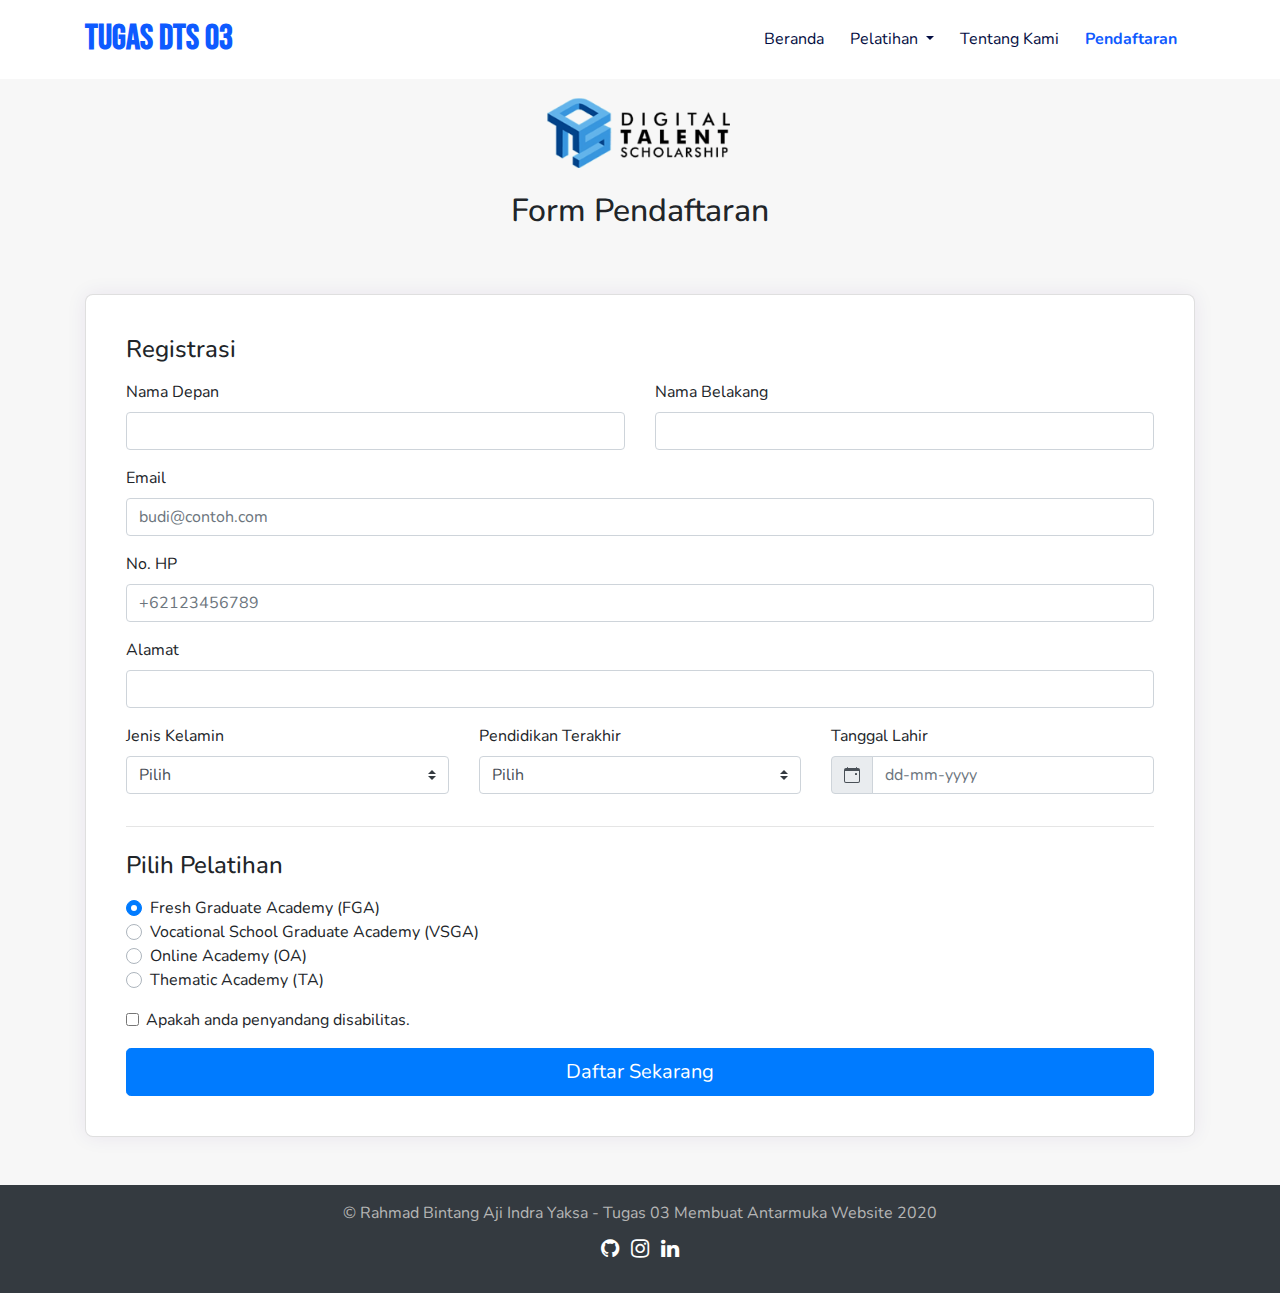
==== form-pendaftaran.html @ 2f12f523 "First Commit" ====
<!doctype html>
<html lang="en">

<head>
    <!-- Required meta tags -->
    <meta charset="utf-8">
    <meta name="viewport" content="width=device-width, initial-scale=1, shrink-to-fit=no">

    <title>Tugas Membuat Antarmuka Website</title>

    <!-- Bootstrap CSS -->
    <link rel="stylesheet" href="https://stackpath.bootstrapcdn.com/bootstrap/4.5.2/css/bootstrap.min.css"
        integrity="sha384-JcKb8q3iqJ61gNV9KGb8thSsNjpSL0n8PARn9HuZOnIxN0hoP+VmmDGMN5t9UJ0Z" crossorigin="anonymous">
    <!-- CSS Datepicker -->
    <link rel="stylesheet" href="datepicker/dist/css/bootstrap-datepicker.css">
    <!-- Font -->
    <link href="https://fonts.googleapis.com/css2?family=Bebas+Neue&display=swap" rel="stylesheet">
    <link href="https://fonts.googleapis.com/css2?family=Nunito:wght@300;400;600;700;800&display=swap" rel="stylesheet">
    <!-- Icon -->
    <link rel="stylesheet" href="https://cdnjs.cloudflare.com/ajax/libs/font-awesome/4.7.0/css/font-awesome.min.css">
    <!-- CSS Custom -->
    <link rel="stylesheet" href="style.css">
</head>

<body>

    <!-- Header -->
    <header>
        <nav class="navbar navbar-expand-lg navbar-light bg-white fixed-top">
            <div class="container">
                <a class="logo navbar-brand" href="index.html">Tugas DTS 03</a>
                <button class="navbar-toggler" type="button" data-toggle="collapse"
                    data-target="#navbarSupportedContent" aria-controls="navbarSupportedContent" aria-expanded="false"
                    aria-label="Toggle navigation">
                    <span class="navbar-toggler-icon"></span>
                </button>

                <div class="collapse navbar-collapse" id="navbarSupportedContent">
                    <ul class="navbar-nav ml-auto">
                        <li class="nav-item">
                            <a class="nav-link" href="index.html">Beranda</a>
                        <li class="nav-item dropdown">
                            <a class="nav-link dropdown-toggle" href="#" id="navbarDropdown" role="button"
                                data-toggle="dropdown" aria-haspopup="true" aria-expanded="false">
                                Pelatihan
                            </a>
                            <div class="dropdown-menu" aria-labelledby="navbarDropdown">
                                <a class="dropdown-item" href="#">Vocational School Graduate Academy
                                    (VSGA)</a>
                                <a class="dropdown-item" href="#">Fresh Graduate Academy
                                    (FGA)</a>
                                <a class="dropdown-item" href="#">Online Academy
                                    (OA)</a>
                                <a class="dropdown-item" href="#">Thematic Academy
                                    (TA)</a>
                            </div>
                        </li>
                        <li class="nav-item">
                            <a class="nav-link" href="#">Tentang Kami</a>
                        </li>
                        <li class="nav-item">
                            <a class="nav-link active" href="form-pendaftaran.html">Pendaftaran</a>
                        </li>
                    </ul>
        </nav>
        </div>
    </header>

    <section class="header-content mt-5">
        <div class="container">
            <div class="content">
                <div class="py-5 text-center">
                    <img class="d-block mx-auto mb-4" src="/images/logo.png" alt="Logo DTS" height="72">
                    <h2>Form Pendaftaran</h2>
                    <p class="lead"></p>
                </div>
    </section>

    <div class="container">
        <div class="card card-regis">
            <div class="card-body">
                <div class="row">
                    <div class=" col-md-12">
                        <h4 class="mb-3">Registrasi</h4>
                        <form class="needs-validation">
                            <div class="row">
                                <div class="col-md-6 mb-3">
                                    <label for="firstName">Nama Depan</label>
                                    <input type="text" class="form-control" id="firstName" placeholder="" value=""
                                        required="">
                                </div>
                                <div class="col-md-6 mb-3">
                                    <label for="lastName">Nama Belakang</label>
                                    <input type="text" class="form-control" id="lastName" placeholder="" value=""
                                        required="">
                                </div>
                            </div>

                            <div class="mb-3">
                                <label for="email">Email <span class="text-muted"></span></label>
                                <input type="email" class="form-control" id="email" placeholder="budi@contoh.com">
                            </div>

                            <div class="mb-3">
                                <label for="email">No. HP</label>
                                <input type="email" class="form-control" id="email" placeholder="+62123456789">
                            </div>

                            <div class="mb-3"> <label for="address">Alamat</label>
                                <input type="text" class="form-control" id="address" required="">
                            </div>

                            <div class="row">
                                <div class="col-md-4 mb-3">
                                    <label for="country">Jenis Kelamin</label>
                                    <select class="custom-select d-block w-100" id="country" required="">
                                        <option value="">Pilih</option>
                                        <option>Laki-laki</option>
                                        <option>Perempuan</option>
                                    </select>

                                </div>
                                <div class="col-md-4 mb-3">
                                    <label fortate">Pendidikan Terakhir</label>
                                    <select class="custom-select d-block w-100" id="state" required="">
                                        <option value="">Pilih</option>
                                        <option>SMA</option>
                                        <option>DIploma</option>
                                        <option>Sarjana</option>
                                    </select>
                                </div>

                                <div class="col-md-4 mb-3">
                                    <label fortate">Tanggal Lahir</label>
                                    <div class="input-group">
                                        <div class="input-group-prepend">
                                            <span class="input-group-text calender-fill" id="basic-addon1">
                                                <svg width="1em" height="1em" viewBox="0 0 16 16"
                                                    class="bi bi-calendar-event" fill="currentColor"
                                                    xmlns="http://www.w3.org/2000/svg">
                                                    <path fill-rule="evenodd"
                                                        d="M3.5 0a.5.5 0 0 1 .5.5V1h8V.5a.5.5 0 0 1 1 0V1h1a2 2 0 0 1 2 2v11a2 2 0 0 1-2 2H2a2 2 0 0 1-2-2V3a2 2 0 0 1 2-2h1V.5a.5.5 0 0 1 .5-.5zM1 4v10a1 1 0 0 0 1 1h12a1 1 0 0 0 1-1V4H1z" />
                                                    <path
                                                        d="M11 6.5a.5.5 0 0 1 .5-.5h1a.5.5 0 0 1 .5.5v1a.5.5 0 0 1-.5.5h-1a.5.5 0 0 1-.5-.5v-1z" />
                                                </svg>
                                            </span>
                                        </div>
                                        <input type="text" class="form-control" id="datepicker"
                                            placeholder="dd-mm-yyyy">
                                    </div>
                                </div>
                            </div>

                            <hr class="mb-4">

                            <h4 class="mb-3">Pilih Pelatihan</h4>

                            <div class="d-block my-3">
                                <div class="custom-control custom-radio">
                                    <input id="fga" name="pilihKelas" type="radio" class="custom-control-input"
                                        checked="" required="">
                                    <label class="custom-control-label" for="fga">Fresh Graduate Academy
                                        (FGA)</label>
                                </div>
                                <div class="custom-control custom-radio">
                                    <input id="vsga" name="pilihKelas" type="radio" class="custom-control-input"
                                        required="">
                                    <label class="custom-control-label" for="vsga">Vocational School Graduate Academy
                                        (VSGA)</label>
                                </div>
                                <div class="custom-control custom-radio">
                                    <input id="oa" name="pilihKelas" type="radio" class="custom-control-input"
                                        required="">
                                    <label class="custom-control-label" for="oa">Online Academy
                                        (OA)</label>
                                </div>
                                <div class="custom-control custom-radio">
                                    <input id="ta" name="pilihKelas" type="radio" class="custom-control-input"
                                        required="">
                                    <label class="custom-control-label" for="ta">Thematic Academy
                                        (TA)</label>
                                </div>
                            </div>
                            <div class="form-group form-check">
                                <input type="checkbox" class="form-check-input" id="exampleCheck1">
                                <label class="form-check-label" for="exampleCheck1">Apakah anda penyandang
                                    disabilitas.</label>
                            </div>
                            <button class="btn btn-primary btn-lg btn-block" type="submit">Daftar Sekarang</button>
                        </form>
                    </div>
                </div>
            </div>
        </div>
    </div>
    </div>
    </div>

    <footer class="text-foot mt-5 py-3 text-center text-small bg-dark">
        <p class="mb-1">© Rahmad Bintang Aji Indra Yaksa - Tugas 03 Membuat Antarmuka Website 2020</p>
        <ul class="list-inline pt-2">
            <li class="list-inline-item">
                <a href="https://github.com/bintangajir/" class="fa fa-lg fa-github"></a>
            </li>
            <li class="list-inline-item">
                <a href="https://www.instagram.com/ajii023_/" class="fa fa-lg fa-instagram"></a>
            </li>
            <li class="list-inline-item">
                <a href="https://www.linkedin.com/in/rahmad-bintang-aji-indra-yaksa-bb27481b3/"
                    class="fa fa-lg fa-linkedin"></a>
            </li>
        </ul>
    </footer>


    <!-- Optional JavaScript -->
    <!-- jQuery first, then Popper.js, then Bootstrap JS -->
    <script src="https://code.jquery.com/jquery-3.5.1.slim.min.js"
        integrity="sha384-DfXdz2htPH0lsSSs5nCTpuj/zy4C+OGpamoFVy38MVBnE+IbbVYUew+OrCXaRkfj" crossorigin="anonymous">
    </script>
    <script src="https://cdn.jsdelivr.net/npm/popper.js@1.16.1/dist/umd/popper.min.js"
        integrity="sha384-9/reFTGAW83EW2RDu2S0VKaIzap3H66lZH81PoYlFhbGU+6BZp6G7niu735Sk7lN" crossorigin="anonymous">
    </script>
    <script src="https://stackpath.bootstrapcdn.com/bootstrap/4.5.2/js/bootstrap.min.js"
        integrity="sha384-B4gt1jrGC7Jh4AgTPSdUtOBvfO8shuf57BaghqFfPlYxofvL8/KUEfYiJOMMV+rV" crossorigin="anonymous">
    </script>
    <!-- Datepicker JS -->
    <script src="datepicker/dist/js/bootstrap-datepicker.js"></script>
    <script type="text/javascript">
        $(function () {
            $("#datepicker").datepicker({
                format: 'dd-mm-yyyy',
                autoclose: true,
                todayHighlight: true,
            });
        });
    </script>
</body>

</html>
---- style.css ----
body {
    background-color: #f7f7f7;
    font-family: 'Nunito', sans-serif;
    height: 900px;
}

.navbar .navbar-brand {
    font-size: 35px;
    font-weight: bold;
    color: rgb(14, 90, 255);
    font-family: 'Bebas Neue', cursive;
}

.navbar-light .navbar-nav .active>.nav-link,
.navbar-light .navbar-nav .nav-link.active,
.navbar-light .navbar-nav .nav-link.show,
.navbar-light .navbar-nav .show>.nav-link {
    font-weight: bold;
    color: rgb(14, 90, 255);
}

.navbar-light .navbar-nav .nav-link {
    color: rgb(3, 13, 66);
    margin-right: 10px
}

.navbar-light .navbar-nav .nav-link:hover {
    color: rgb(45, 100, 250);
}

.jumbotron {
    height: auto;
    max-width: 100%;
    height: 550px;
}

.jumbotron h1 {
    margin-top: 120px;
    color: white;
    font-weight: bold;
}

.jumbotron .lead {
    font-size: 18px;
    color: white;
}

.kategori img {
    max-height: 100%;
    width: 250px !important;
    vertical-align: middle;
    border: none;
}

.card {
    box-shadow: 0 0 20px 0 rgba(62, 28, 131, .08);
}



.featurette-heading {
    margin-top: 3rem;
}

.pelatihan {
    height: auto;
}

.pelatihan img {
    margin-top: 5rem;
    width: 350px;
    border: none;
}

.featurette-heading {
    color: #2a41e8;
    font-weight: bold;
}

.text-foot {
    color: rgb(182, 182, 182);
}

/* Form Pendaftaran */
.card-regis {
    padding: 20px;
    border-radius: 8px;
}

.fa {
    color: rgb(255, 255, 255);
}

.fa:hover {
    color: rgb(148, 148, 148);
    text-decoration: none;
}
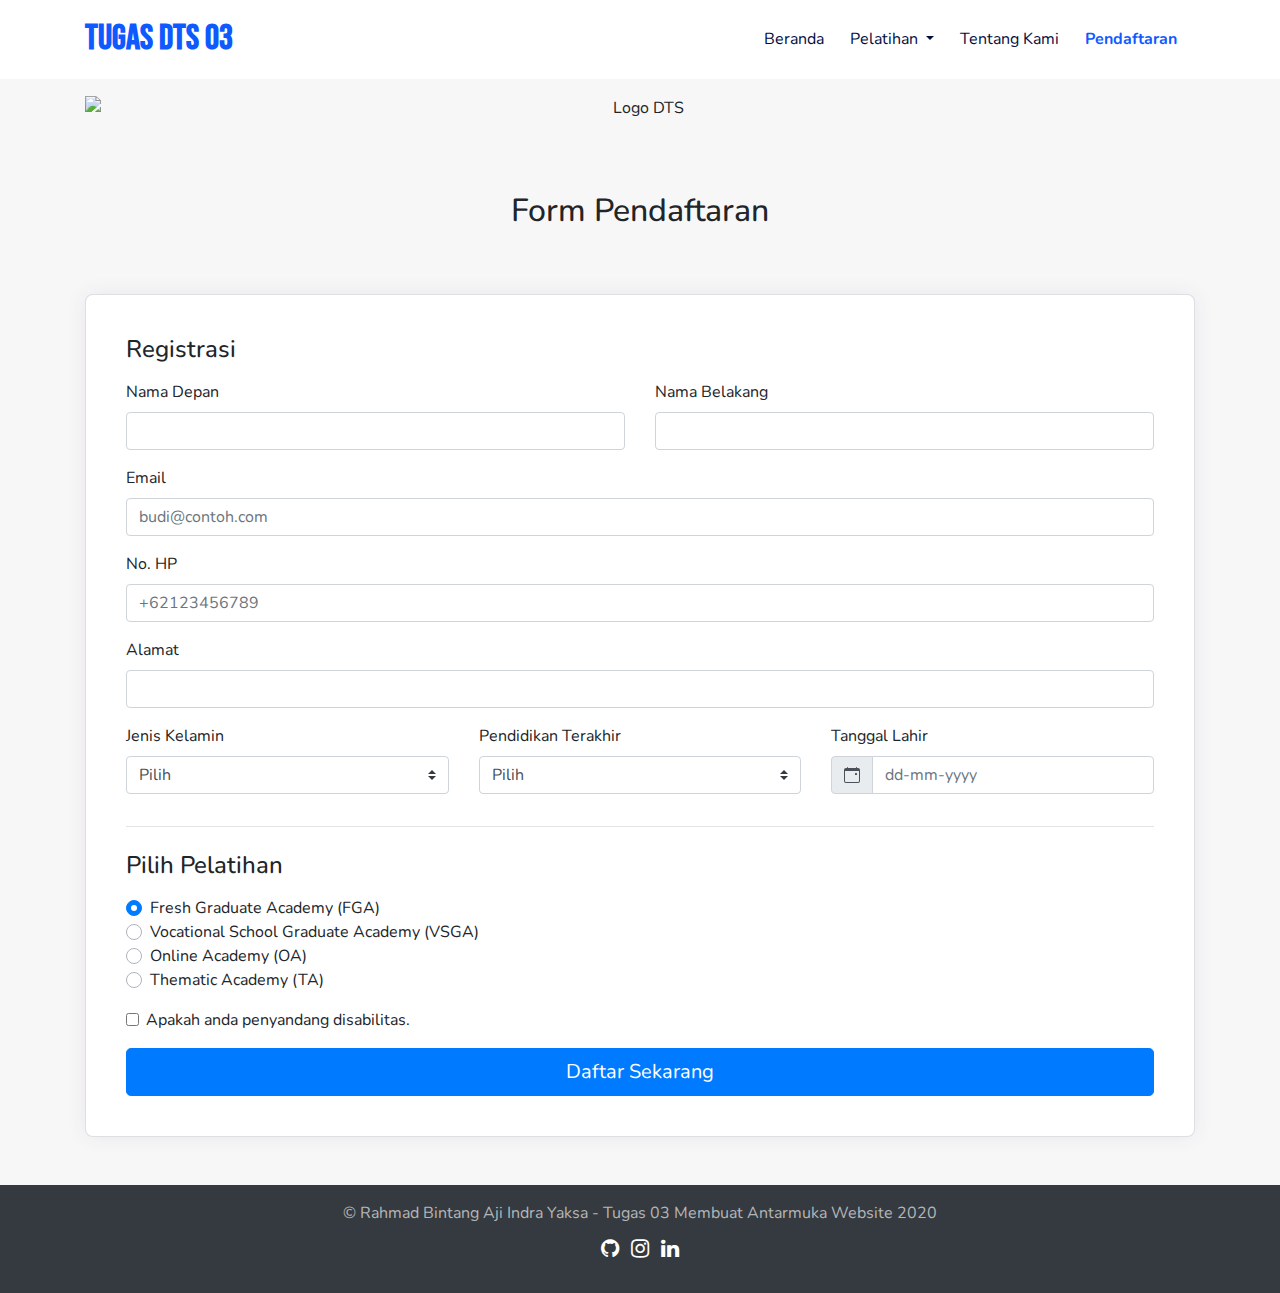
==== commit 093e5453: "Update form-pendaftaran.html" ====
--- a/form-pendaftaran.html
+++ b/form-pendaftaran.html
@@ -70,7 +70,7 @@
         <div class="container">
             <div class="content">
                 <div class="py-5 text-center">
-                    <img class="d-block mx-auto mb-4" src="/images/logo.png" alt="Logo DTS" height="72">
+                    <img class="d-block mx-auto mb-4" src="https://digitalent.kominfo.go.id/assets/@images/logo.png" alt="Logo DTS" height="72">
                     <h2>Form Pendaftaran</h2>
                     <p class="lead"></p>
                 </div>
@@ -237,4 +237,4 @@
     </script>
 </body>
 
-</html>+</html>
